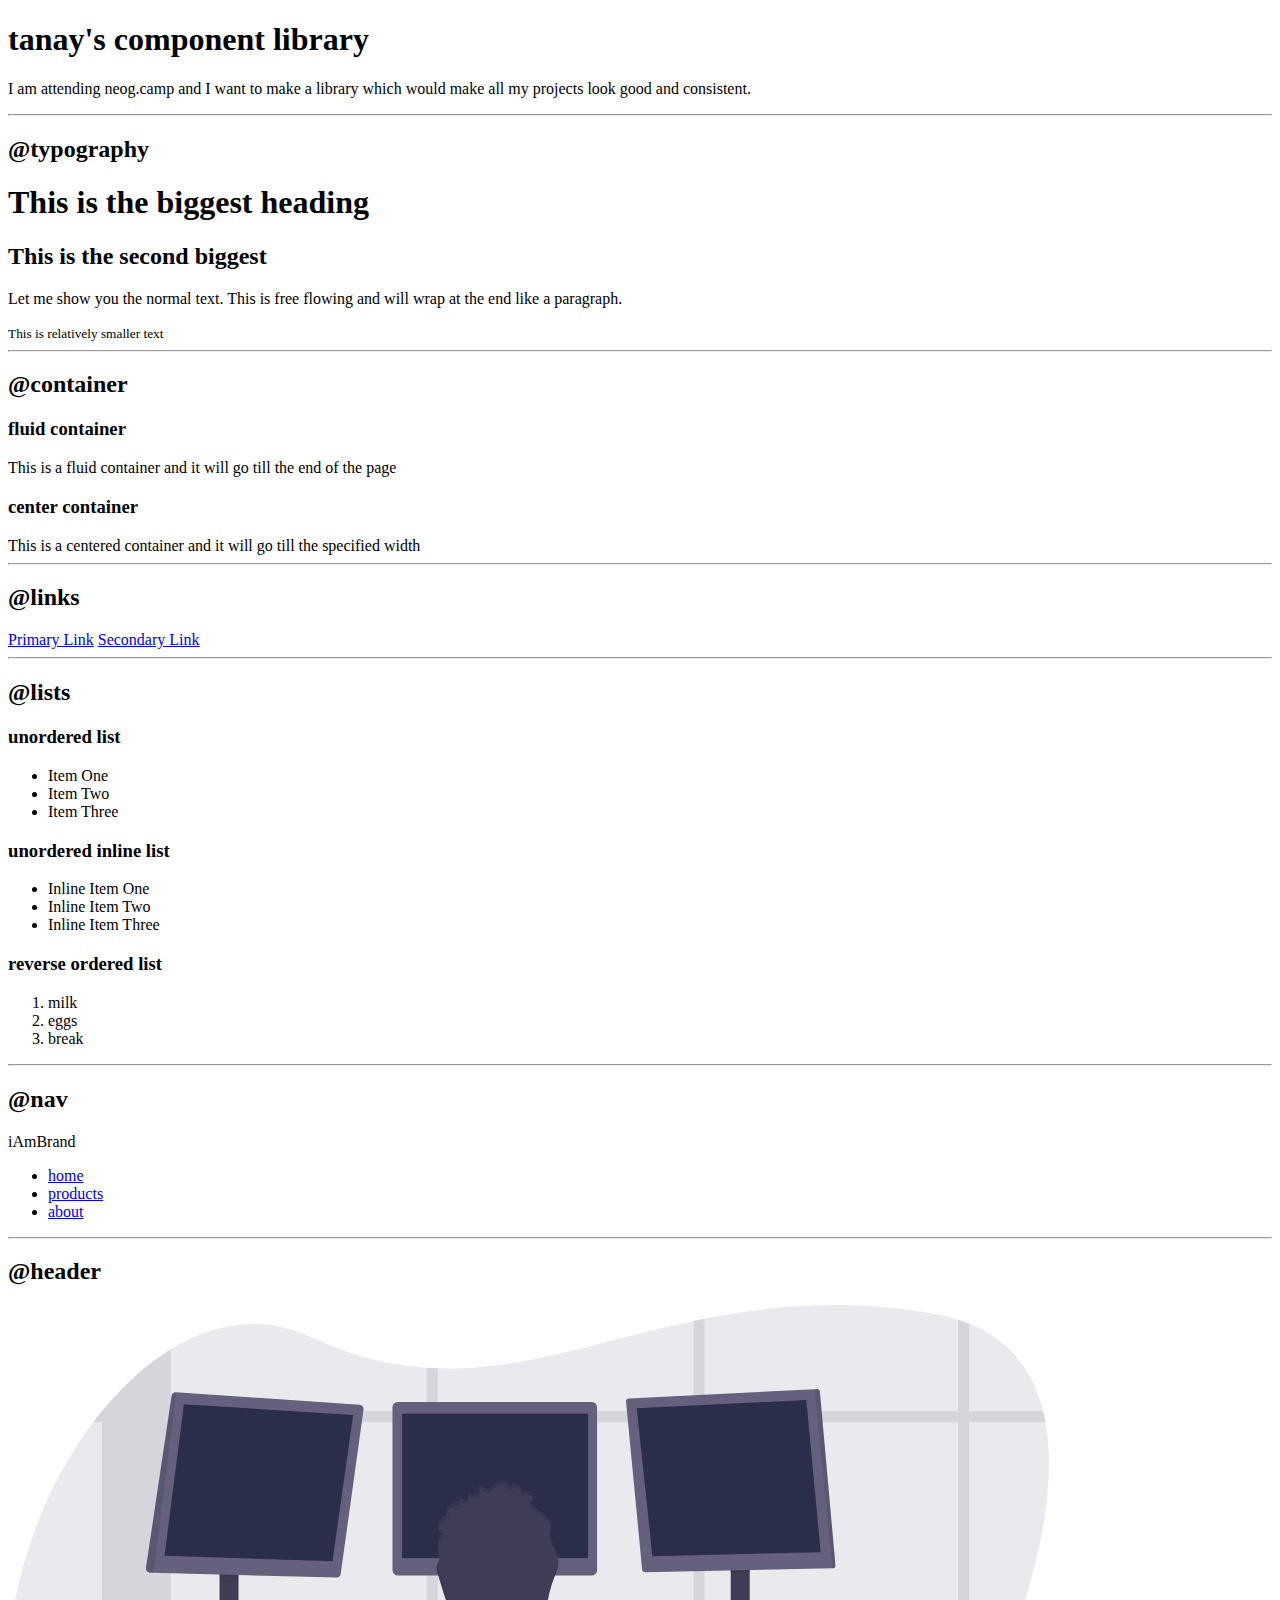
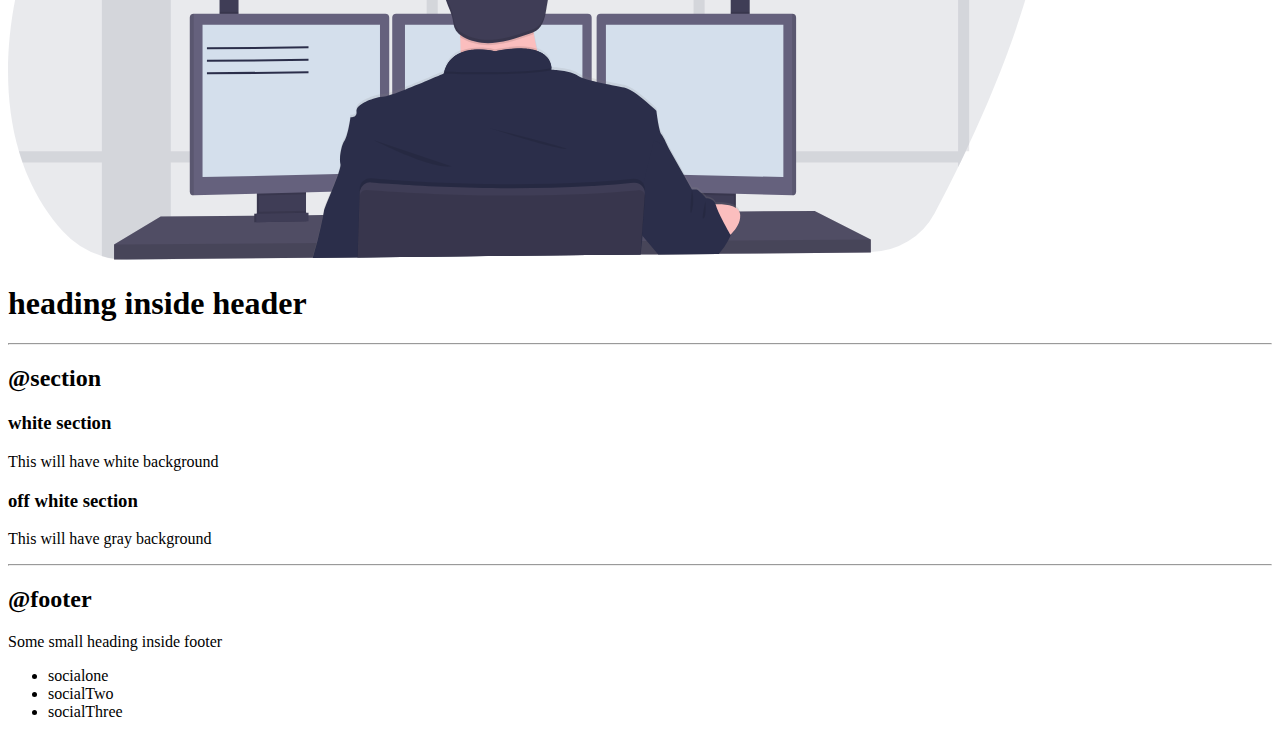
==== index.html @ de37398e "completed HTML5 part one" ====
<!DOCTYPE html>
<html lang="en">

<head>
    <meta charset="UTF-8">
    <meta name="viewport" content="width=device-width, initial-scale=1.0">
    <title>Component Library</title>
</head>

<body>
    <h1>tanay's component library</h1>
    <p>I am attending neog.camp and I want to make a library which would make all my projects look good and consistent.
    </p>

    <hr>

    <h2>@typography</h2>

    <h1>This is the biggest heading</h1>
    <h2>This is the second biggest</h2>
    <p> Let me show you the normal text. This is free flowing and will wrap at the end like a paragraph.</p>
    <small>This is relatively smaller text</small>

    <hr>

    <h2>@container</h2>

    <h3>fluid container</h3>
    <div>This is a fluid container and it will go till the end of the page</div>

    <h3>center container</h3>
    <div>This is a centered container and it will go till the specified width</div>

    <hr>

    <h2>@links</h2>

    <a href="/">Primary Link</a>
    <a href="/">Secondary Link</a>

    <hr>

    <h2>@lists</h2>

    <h3>unordered list</h3>

    <ul>
        <li>Item One</li>
        <li>Item Two</li>
        <li>Item Three</li>

    </ul>

    <h3> unordered inline list</h3>

    <ul>
        <li>Inline Item One</li>
        <li>Inline Item Two</li>
        <li>Inline Item Three</li>
    </ul>

    <h3> reverse ordered list</h3>

    <ol>
        <li>milk</li>
        <li>eggs</li>
        <li>break</li>
    </ol>

    <hr />

    <h2>@nav</h2>

    <nav>
        <div>iAmBrand</div>
        <ul>
            <li>
                <a href="/">home</a>
            </li>
            <li>
                <a href="/">products</a>
            </li>
            <li>
                <a href="/">about</a>
            </li>
        </ul>
    </nav>

    <hr>

    <h2>@header</h2>

    <header>
        <img src="images/hero.svg" />
        <h1>heading inside header</h1>
    </header>

    <hr>
    <h2>@section</h2>
    <section>
        <h3>white section</h3>
        <p>This will have white background</p>
    </section>

    <section>
        <h3>off white section</h3>
        <p>This will have gray background</p>
    </section>

    <hr>

    <h2>@footer</h2>

    <footer>
        <div>Some small heading inside footer</div>
        <ul>
            <li>socialone</li>
            <li>socialTwo</li>
            <li>socialThree</li>
        </ul>
    </footer>






    <!-- <div style="height: 30vh;"> -->

    </div>
</body>

</html>
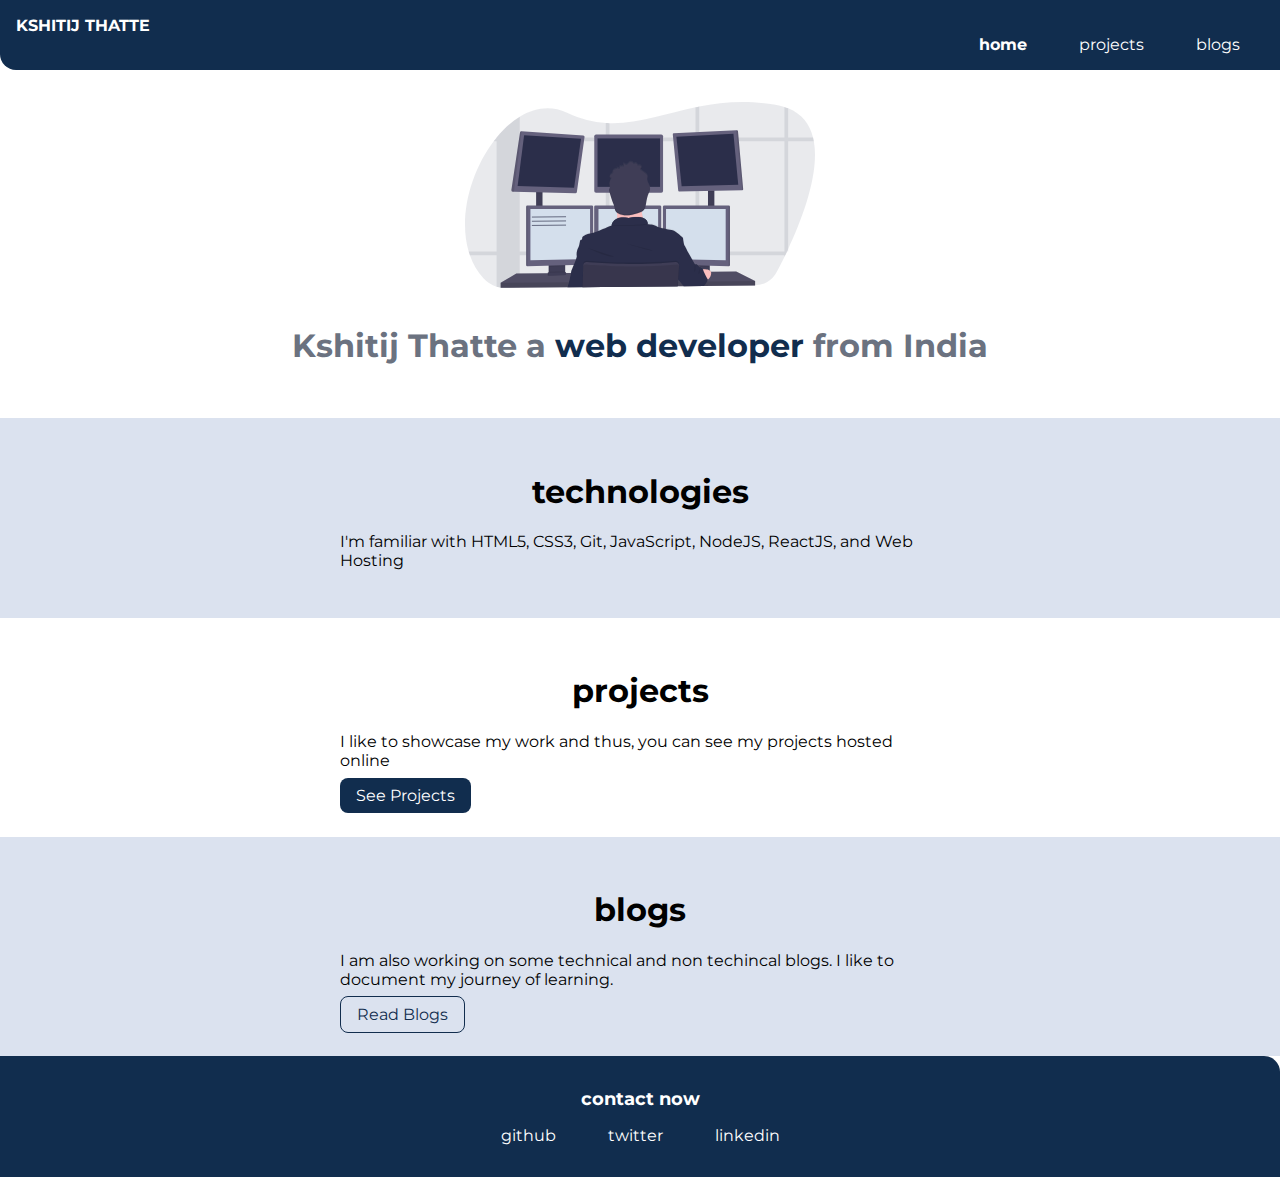
==== commit f1ddf284: "added projects page" ====
--- a/index.html
+++ b/index.html
@@ -1,133 +1,98 @@
 <!DOCTYPE html>
 <html lang="en">
-
-<head>
-    <meta charset="UTF-8">
-    <meta name="viewport" content="width=device-width, initial-scale=1.0">
-    <title>Component Library</title>
-</head>
-
-<body>
-    <h1>tanay's component library</h1>
-    <p>I am attending neog.camp and I want to make a library which would make all my projects look good and consistent.
-    </p>
-
-    <hr>
-
-    <h2>@typography</h2>
-
-    <h1>This is the biggest heading</h1>
-    <h2>This is the second biggest</h2>
-    <p> Let me show you the normal text. This is free flowing and will wrap at the end like a paragraph.</p>
-    <small>This is relatively smaller text</small>
-
-    <hr>
-
-    <h2>@container</h2>
-
-    <h3>fluid container</h3>
-    <div>This is a fluid container and it will go till the end of the page</div>
-
-    <h3>center container</h3>
-    <div>This is a centered container and it will go till the specified width</div>
-
-    <hr>
-
-    <h2>@links</h2>
-
-    <a href="/">Primary Link</a>
-    <a href="/">Secondary Link</a>
-
-    <hr>
-
-    <h2>@lists</h2>
-
-    <h3>unordered list</h3>
-
-    <ul>
-        <li>Item One</li>
-        <li>Item Two</li>
-        <li>Item Three</li>
-
-    </ul>
-
-    <h3> unordered inline list</h3>
-
-    <ul>
-        <li>Inline Item One</li>
-        <li>Inline Item Two</li>
-        <li>Inline Item Three</li>
-    </ul>
-
-    <h3> reverse ordered list</h3>
-
-    <ol>
-        <li>milk</li>
-        <li>eggs</li>
-        <li>break</li>
-    </ol>
-
-    <hr />
-
-    <h2>@nav</h2>
-
-    <nav>
-        <div>iAmBrand</div>
-        <ul>
-            <li>
-                <a href="/">home</a>
-            </li>
-            <li>
-                <a href="/">products</a>
-            </li>
-            <li>
-                <a href="/">about</a>
-            </li>
-        </ul>
+  <head>
+    <meta charset="UTF-8" />
+    <meta name="viewport" content="width=device-width, initial-scale=1.0" />
+    <title>home | kshitij thatte</title>
+    <link rel="stylesheet" href="styles.css" />
+  </head>
+  <body>
+    <nav class="navigation container">
+      <div class="nav-brand">KSHITIJ THATTE</div>
+      <ul class="list-non-bullet nav-pills">
+        <li class="list-item-inline">
+          <a class="link link-active" href="/">home</a>
+        </li>
+        <li class="list-item-inline">
+          <a class="link" href="/projects.html">projects</a>
+        </li>
+        <li class="list-item-inline">
+          <a class="link" href="/blogs.html">blogs</a>
+        </li>
+      </ul>
     </nav>
 
-    <hr>
-
-    <h2>@header</h2>
-
-    <header>
-        <img src="images/hero.svg" />
-        <h1>heading inside header</h1>
+    <header class="hero">
+      <img class="hero-img" src="images/hero.svg" />
+      <h1 class="hero-heading">
+        Kshitij Thatte a
+        <span class="heading-inverted"> web developer</span> from India
+      </h1>
     </header>
 
-    <hr>
-    <h2>@section</h2>
-    <section>
-        <h3>white section</h3>
-        <p>This will have white background</p>
+    <section class="section ow">
+      <div class="container container-center">
+        <h1>technologies</h1>
+        <p>
+          I'm familiar with HTML5, CSS3, Git, JavaScript, NodeJS, ReactJS, and
+          Web Hosting
+        </p>
+      </div>
     </section>
 
-    <section>
-        <h3>off white section</h3>
-        <p>This will have gray background</p>
+    <section class="section">
+      <div class="container container-center">
+        <h1>projects</h1>
+        <p>
+          I like to showcase my work and thus, you can see my projects hosted
+          online
+        </p>
+        <a class="link link-primary" href="/projects.html">See Projects</a>
+      </div>
     </section>
 
-    <hr>
+    <section class="section ow">
+      <div class="container container-center">
+        <h1>blogs</h1>
+        <p>
+          I am also working on some technical and non techincal blogs. I like to
+          document my journey of learning.
+        </p>
+        <a class="link link-secondary" href="/blogs.html">Read Blogs</a>
+      </div>
+    </section>
 
-    <h2>@footer</h2>
-
-    <footer>
-        <div>Some small heading inside footer</div>
-        <ul>
-            <li>socialone</li>
-            <li>socialTwo</li>
-            <li>socialThree</li>
-        </ul>
+    <footer class="footer">
+      <div class="footer-header">contact now</div>
+      <ul class="social-links list-non-bullet">
+        <li class="list-item-inline">
+          <a
+            class="link"
+            target="_blank"
+            href="https://github.com/kshitijthatte"
+          >
+            github
+          </a>
+        </li>
+        <li class="list-item-inline">
+          <a
+            class="link"
+            target="_blank"
+            href="https://twitter.com/Kshitij1803"
+          >
+            twitter
+          </a>
+        </li>
+        <li class="list-item-inline">
+          <a
+            class="link"
+            target="_blank"
+            href="https://www.linkedin.com/in/kshitijthatte/"
+          >
+            linkedin
+          </a>
+        </li>
+      </ul>
     </footer>
-
-
-
-
-
-
-    <!-- <div style="height: 30vh;"> -->
-
-    </div>
-</body>
-
-</html>+  </body>
+</html>
--- a/styles.css
+++ b/styles.css
@@ -0,0 +1,151 @@
+@import url("https://fonts.googleapis.com/css2?family=Montserrat:wght@400;700&display=swap");
+
+:root {
+  --primary-color: #112d4e;
+  --dark-blue: #3f72af;
+  --light-blue: #dbe2ef;
+  --off-white: #f9f7f7;
+  --dark-gray: #6b7280;
+}
+
+body {
+  font-family: "Montserrat", sans-serif;
+  margin: 0px;
+}
+
+hr {
+  margin: 2rem 0rem;
+}
+
+/* container */
+.container {
+  padding: 0rem 1rem;
+}
+
+.container-center {
+  max-width: 600px;
+  margin: auto;
+}
+
+/* links */
+.link {
+  box-sizing: border-box;
+  text-decoration: none;
+  padding: 0.5rem 1rem;
+  margin-top: 1rem;
+  margin-bottom: 1rem;
+}
+
+.link-primary {
+  background-color: var(--primary-color);
+  border-radius: 0.5rem;
+  color: white;
+}
+
+.link-secondary {
+  color: var(--primary-color);
+  border-radius: 0.5rem;
+  border: 1px solid var(--primary-color);
+}
+
+/* lists */
+
+.list-non-bullet {
+  list-style: none;
+  padding: 0;
+  margin: 0;
+}
+
+.list-non-bullet .margin-b {
+  margin-bottom: 4rem;
+}
+
+.list-item-inline {
+  display: inline;
+  padding: 0rem 0.5rem;
+}
+
+/* navigation */
+
+.navigation {
+  background-color: var(--primary-color);
+  color: white;
+  padding: 1rem;
+  border-bottom-left-radius: 1rem;
+}
+
+.navigation .nav-brand {
+  font-weight: bold;
+}
+
+.navigation .nav-pills {
+  text-align: right;
+}
+
+.navigation .link {
+  color: white;
+}
+
+.navigation .link-active {
+  font-weight: bold;
+}
+
+/* header */
+
+.hero {
+  padding: 2rem;
+}
+
+.hero .hero-img {
+  max-width: 350px;
+  display: block;
+  margin: auto;
+}
+
+.hero .hero-heading {
+  text-align: center;
+  padding-top: 1rem;
+  color: var(--dark-gray);
+}
+
+.hero .hero-heading .heading-inverted {
+  color: var(--primary-color);
+}
+
+/* sections */
+
+.section {
+  padding: 2rem;
+}
+
+.section h1 {
+  text-align: center;
+}
+
+.ow {
+  background-color: var(--light-blue);
+}
+
+/* footers */
+
+.footer {
+  background-color: var(--primary-color);
+  padding: 2rem 1rem;
+  text-align: center;
+  color: white;
+  border-top-right-radius: 1rem;
+}
+
+.footer .link {
+  color: white;
+}
+
+.footer ul {
+  padding-top: 1rem;
+  /* padding-inline-start: 0px; */
+}
+
+.footer .footer-header {
+  font-weight: bold;
+  font-size: large;
+}
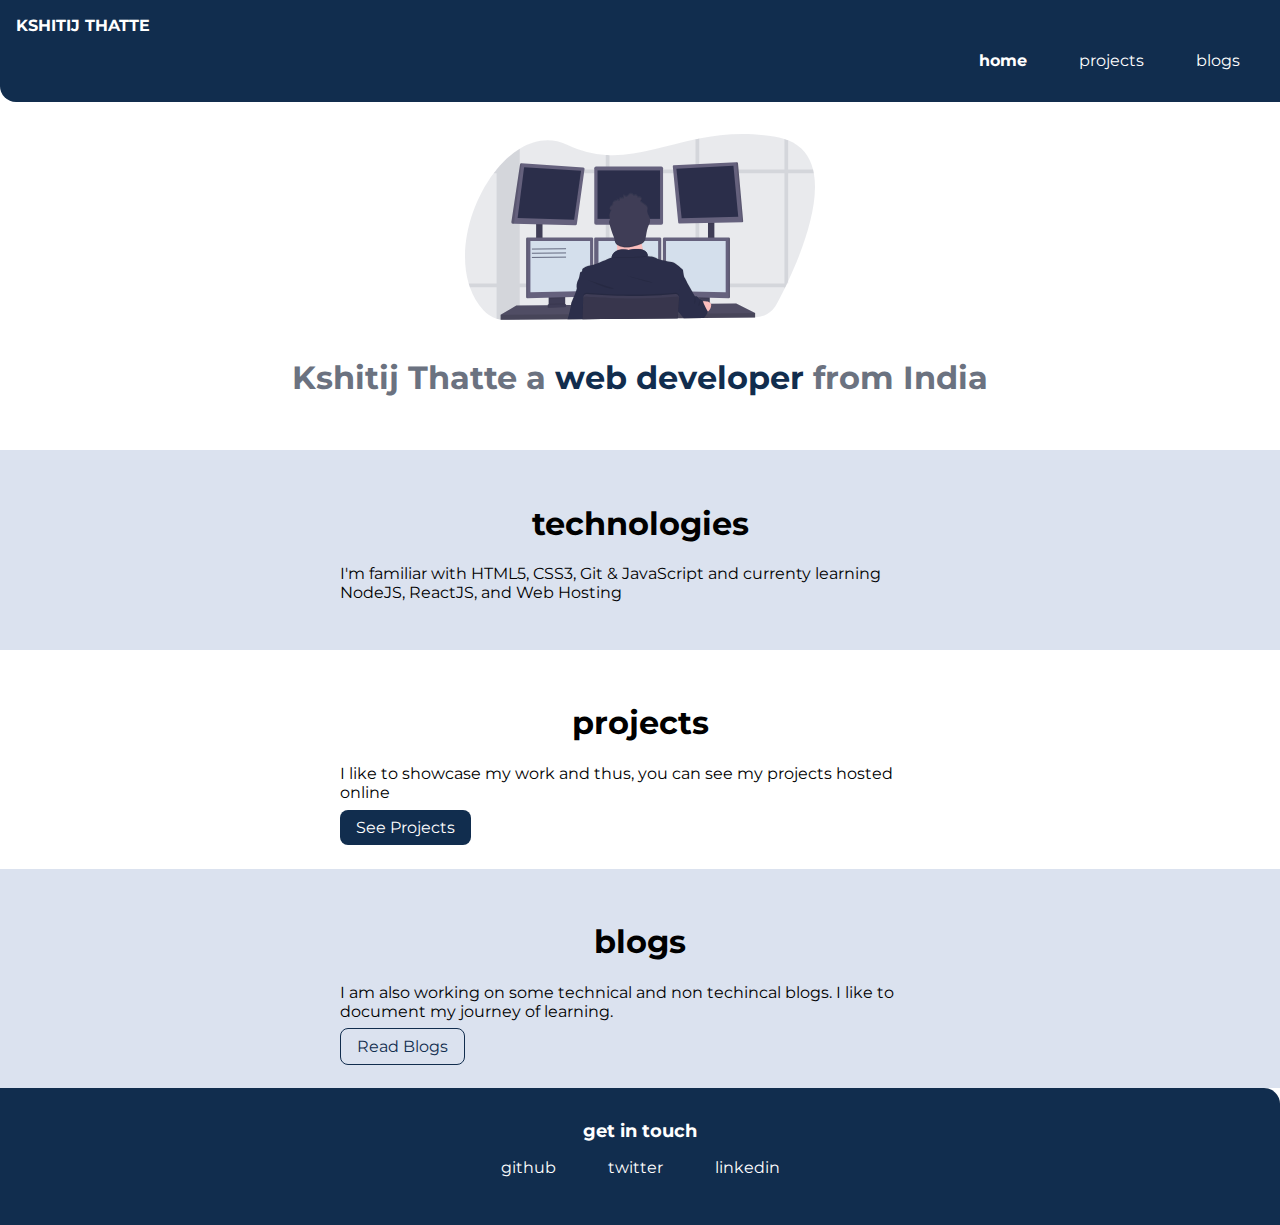
==== commit 10f6ee4c: "added new projects" ====
--- a/index.html
+++ b/index.html
@@ -34,8 +34,8 @@
       <div class="container container-center">
         <h1>technologies</h1>
         <p>
-          I'm familiar with HTML5, CSS3, Git, JavaScript, NodeJS, ReactJS, and
-          Web Hosting
+          I'm familiar with HTML5, CSS3, Git & JavaScript and currenty learning
+          NodeJS, ReactJS, and Web Hosting
         </p>
       </div>
     </section>
@@ -63,7 +63,7 @@
     </section>
 
     <footer class="footer">
-      <div class="footer-header">contact now</div>
+      <div class="footer-header">get in touch</div>
       <ul class="social-links list-non-bullet">
         <li class="list-item-inline">
           <a
--- a/styles.css
+++ b/styles.css
@@ -52,7 +52,7 @@
 
 .list-non-bullet {
   list-style: none;
-  padding: 0;
+  padding: 1rem 0;
   margin: 0;
 }
 
@@ -108,6 +108,11 @@
   color: var(--dark-gray);
 }
 
+.hero small {
+  text-align: center;
+  display: block;
+}
+
 .hero .hero-heading .heading-inverted {
   color: var(--primary-color);
 }
